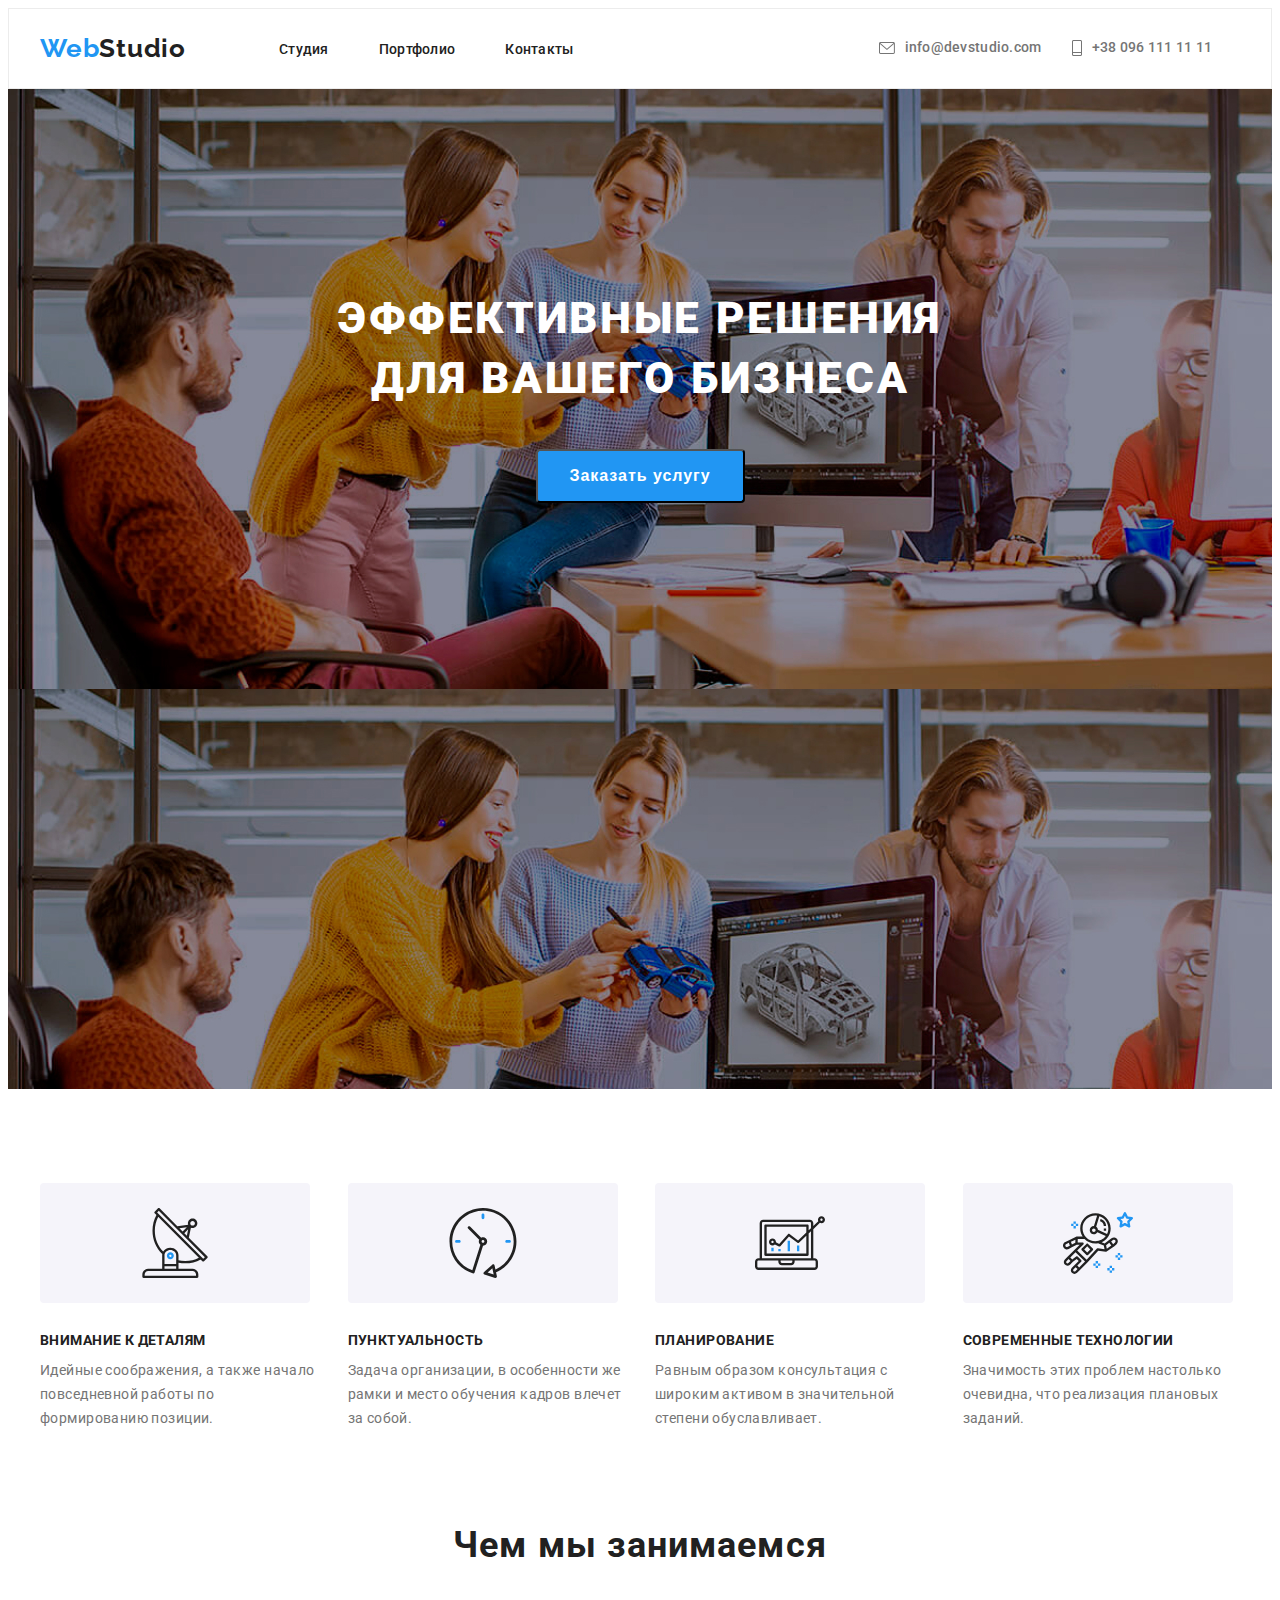
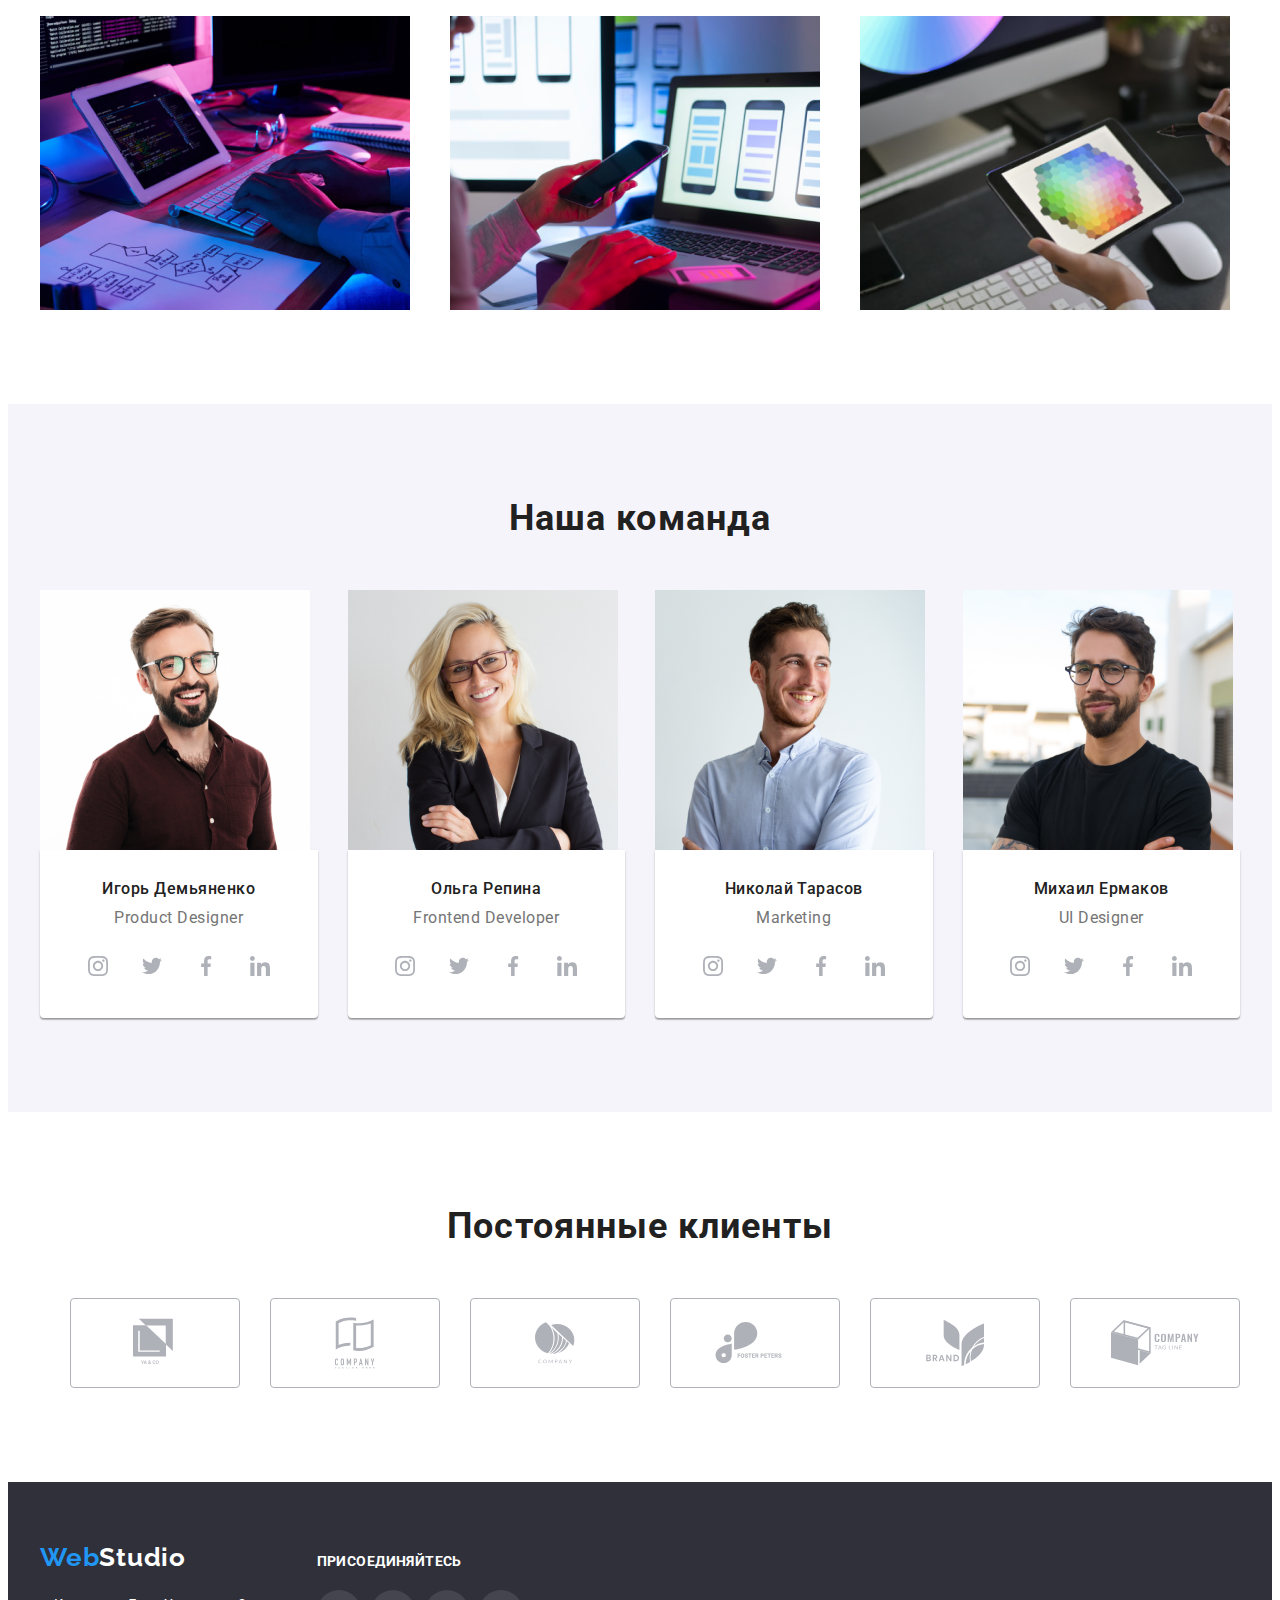
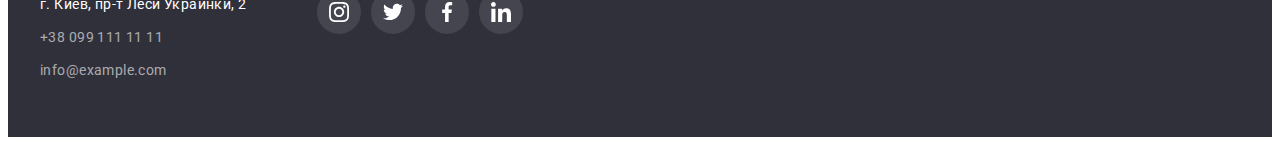
==== index.html @ 661f3e7a "1122" ====
<!DOCTYPE html>
<html lang="ru">

<head>
    <meta charset="UTF-8" />
    <meta name="viewport" content="width=device-width, initial-scale=1.0" />
    <title>VovaU</title>
<!-- ===================шрифты================== -->
<link rel="preconnect" href="https://fonts.gstatic.com">
<link href="https://fonts.googleapis.com/css2?family=Raleway:wght@700&family=Roboto:wght@400;500;700;900&display=swap"
    rel="stylesheet">
<!-- ===================шрифты end================== -->
<!-- ===========normalize=============== -->
<link rel="stylesheet" href="https://cdnjs.cloudflare.com/ajax/libs/modern-normalize/1.0.0/modern-normalize.min.css"
    integrity="sha512-ISS7cAi1PEhQ8jnbJpJZMd29NlhNj4AWYyLOSp2CE/CsHxTCu+r+t0D2yoJudVrd0/8fTVPUVDzY5Tvli75u/g=="
    crossorigin="anonymous" />
<!-- ==========normalize end================ -->
<!-- =====================animation========================== -->
<link rel="stylesheet" href="https://cdnjs.cloudflare.com/ajax/libs/animate.css/4.1.1/animate.min.css" />
<!-- =====================animation========================== -->
<link rel="stylesheet" href="./css/styles.css" />
<!-- =====================animation end========================== -->
</head> 

<body class="bdy">
                    <!-- Shlapka   -->                                                             
    <header class="header">
        <div class="container">
            <nav class="navigation">
                <a class="logo link " href="./">Web<span class="logo-head">Studio</span></a>
                <ul class="navigation-list list">
                    <li class="navigation-item">
                        <a class="navigation-link link" href="">Студия</a>
                    </li>
                    <li class="navigation-item">
                        <a class="navigation-link link" href="./portfolio.html">Портфолио</a>
                    </li>
                    <li class="navigation-item">
                        <a class="navigation-link link" href="">Контакты</a>
                    </li>
                </ul>
            </nav>
       
            <ul class="kontact list">
                <li class="nav-kontakt-item">
                    <a class="kontact-link link" href="">
                        <svg width="16" height="12" class="nav-icon">
                            <use href="./images/sprite.svg#icon-envelope-hover"></use>
                        </svg>
                        info@devstudio.com
                    </a>
                </li>
                <li class="nav-kontakt-item">
                    <a class="kontact-link link" href="">
                        <svg width="10" height="16" class="nav-icon">
                            <use href="./images/sprite.svg#icon-Vector"></use>
                        </svg>
                        +38 096 111 11 11
                    </a>
                </li>
            </ul>
 
        </div>
    </header>

    <main class="main">
                                <!-- HERO -->
        <section class="hero container">
            <h1 class="hero-title">Эффективные решения<br>для вашего бизнеса</h1>
           <button class="modal-btn ">Заказать услугу</button> 
        </section>

                                <!-- OSOBENOSTI -->
        
        <section class="features">
            <div class="container">
             <ul class="features-list list">
                <li class="features-list-item">
                    <div class="features-logo-item ">
                        <svg class="feat-icon">
                            <use href="./images/sprite.svg#icon-antenna-1"></use>
                        </svg>
                    </div>
                    <h3 class="features-zago">ВНИМАНИЕ К ДЕТАЛЯМ</h3>
                    <p class="features-text">Идейные соображения, а также начало повседневной работы по формированию позиции.</p>
                </li>
                <li class="features-list-item">
                    <div class="features-logo-item ">
                        <svg class="feat-icon">
                            <use href="./images/sprite.svg#icon-clock"></use>
                        </svg>
                    </div>
                    <h3 class="features-zago">ПУНКТУАЛЬНОСТЬ</h3>
                    <p class="features-text">Задача организации, в особенности же рамки и место обучения кадров влечет за собой.</p>
                </li>
 
                <li class="features-list-item">
                     <div class="features-logo-item ">
                        <svg class="feat-icon">
                            <use href="./images/sprite.svg#icon-diagram-1"></use>
                        </svg>
                    </div>
                    <h3 class="features-zago">ПЛАНИРОВАНИЕ</h3>
                    <p class="features-text">Равным образом консультация с широким активом в значительной степени обуславливает.</p>
                </li>
                <li class="features-list-item">
                    <div class="features-logo-item ">
                        <svg class="feat-icon">
                            <use href="./images/sprite.svg#icon-astronaut-1"></use>
                        </svg>
                    </div>
                    <h3 class="features-zago">СОВРЕМЕННЫЕ ТЕХНОЛОГИИ</h3>
                    <p class="features-text">Значимость этих проблем настолько очевидна, что реализация плановых заданий.</p>
                </li>
             </ul>
            </div>
        </section>    

            <!-- Chem zanimaemsa -->
        <section class="about">
            <div class="container">
                <h2 class="title-chemzan">Чем мы занимаемся</h2>
            <ul class="chemzan-list list">
                <li class="chemzan-item">
                    <img class="chemzan-img" src="./chem-zan/img1.jpg" alt="Photo1" width="370" />
                </li>
                <li class="chemzan-item">
                    <img class="chemzan-img" src="./chem-zan/img2.jpg" alt="Photo2" width="370" />
                </li>
                <li class="chemzan-item">
                    <img class="chemzan-img" src="./chem-zan/img3.jpg" alt="Photo3" width="370" />
                </li>
            </ul>
            </div>
        </section>
                                        <!-- Komanda -->
            <section class="team">
                <div class="container">
                    <h2 class="title-team">Наша команда</h2>
                    <ul class="team-list list">
                        <li class="team-item">
                            <img class="team-img" src="./team/img1.jpg" 
                                 alt="Phototeam1" 
                                 width="270"
                                 height="260"/>
                            <div class="team-list-content-wrapper">
                                <h3 class="team-person">Игорь Демьяненко</h3>
                                <p class="person-rol">Product Designer</p>
                                <ul class="social-list list">
                                    <li class="social-list-item">
                                        <a href="" class="social-list-link link">
                                            <svg class="social-list-icon">
                                                <use href="./images/sprite.svg#icon-instagram-2"></use>
                                            </svg>
                                        </a>
                                    </li>
                                    <li class="social-list-item">
                                        <a href="" class="social-list-link link">
                                            <svg class="social-list-icon">
                                                <use href="./images/sprite.svg#icon-twitter-1"></use>
                                            </svg>
                                        </a>
                                    </li>
                                    <li class="social-list-item">
                                        <a href="" class="social-list-link link">
                                            <svg class="social-list-icon">
                                                <use href="./images/sprite.svg#icon-facebook-1"></use>
                                            </svg>
                                        </a>
                                    </li>
                                    <li class="social-list-item">
                                        <a href="" class="social-list-link link">
                                            <svg class="social-list-icon">
                                                <use href="./images/sprite.svg#icon-linkedin-1"></use>
                                            </svg>
                                        </a>
                                    </li>
                                </ul>
                            </div>
                        </li>
                        <li class="team-item">
                            <img class="team-img" src="./team/img2.jpg" 
                                 alt="Phototeam2" 
                                 width="270"
                                 height="260"/>
                            <div class="team-list-content-wrapper">
                                <h3 class="team-person">Ольга Репина</h3>
                                <p class="person-rol">Frontend Developer</p>
                                <ul class="social-list list">
                                    <li class="social-list-item">
                                        <a href="" class="social-list-link link">
                                            <svg class="social-list-icon">
                                                <use href="./images/sprite.svg#icon-instagram-2"></use>
                                            </svg>
                                        </a>
                                    </li>
                                    <li class="social-list-item">
                                        <a href="" class="social-list-link link">
                                            <svg class="social-list-icon">
                                                <use href="./images/sprite.svg#icon-twitter-1"></use>
                                            </svg>
                                        </a>
                                    </li>
                                    <li class="social-list-item">
                                        <a href="" class="social-list-link link">
                                            <svg class="social-list-icon">
                                                <use href="./images/sprite.svg#icon-facebook-1"></use>
                                            </svg>
                                        </a>
                                    </li>
                                    <li class="social-list-item">
                                        <a href="" class="social-list-link link">
                                            <svg class="social-list-icon">
                                                <use href="./images/sprite.svg#icon-linkedin-1"></use>
                                            </svg>
                                        </a>
                                    </li>
                                </ul>
                            </div>
                        </li>
                        <li class="team-item">
                            <img class="team-img" src="./team/img3.jpg" 
                                 alt="Phototeam3" 
                                 width="270"
                                 height="260"/>
                            <div class="team-list-content-wrapper">
                                <h3 class="team-person">Николай Тарасов</h3>
                                <p class="person-rol">Marketing</p>
                                <ul class="social-list list">
                                    <li class="social-list-item">
                                        <a href="" class="social-list-link link">
                                            <svg class="social-list-icon">
                                                <use href="./images/sprite.svg#icon-instagram-2"></use>
                                            </svg>
                                        </a>
                                    </li>
                                    <li class="social-list-item">
                                        <a href="" class="social-list-link link">
                                            <svg class="social-list-icon">
                                                <use href="./images/sprite.svg#icon-twitter-1"></use>
                                            </svg>
                                        </a>
                                    </li>
                                    <li class="social-list-item">
                                        <a href="" class="social-list-link link">
                                            <svg class="social-list-icon">
                                                <use href="./images/sprite.svg#icon-facebook-1"></use>
                                            </svg>
                                        </a>
                                    </li>
                                    <li class="social-list-item">
                                        <a href="" class="social-list-link link">
                                            <svg class="social-list-icon">
                                                <use href="./images/sprite.svg#icon-linkedin-1"></use>
                                            </svg>
                                        </a>
                                    </li>
                                </ul>
                            </div> 
                        </li>
                        <li class="team-item">
                            <img class="team-img" src="./team/img4.jpg" 
                                 alt="Phototeam4" 
                                 width="270"
                                 height="260"/>
                            <div class="team-list-content-wrapper">
                                <h3 class="team-person">Михаил Ермаков</h3>
                                <p class="person-rol">UI Designer</p>
                                <ul class="social-list list">
                                    <li class="social-list-item">
                                        <a href="" class="social-list-link link">
                                            <svg class="social-list-icon">
                                                <use href="./images/sprite.svg#icon-instagram-2"></use>
                                            </svg>
                                        </a>
                                    </li>
                                    <li class="social-list-item">
                                        <a href="" class="social-list-link link">
                                            <svg class="social-list-icon">
                                                <use href="./images/sprite.svg#icon-twitter-1"></use>
                                            </svg>
                                        </a>
                                    </li>
                                    <li class="social-list-item">
                                        <a href="" class="social-list-link link">
                                            <svg class="social-list-icon">
                                                <use href="./images/sprite.svg#icon-facebook-1"></use>
                                            </svg>
                                        </a>
                                    </li>
                                    <li class="social-list-item">
                                        <a href="" class="social-list-link link">
                                            <svg class="social-list-icon">
                                                <use href="./images/sprite.svg#icon-linkedin-1"></use>
                                            </svg>
                                        </a>
                                    </li>
                                </ul>
                            </div>
                        </li>
                    </ul>
                </div>
            
            </section>
                             <!-- POSTO KLIENTY -->
            <section class="reg-cust">
                    <div class="container">
                        <h2 class="title-cust">Постоянные клиенты</h2>
                        <ul class="cust-list list"> 
                            <li class="cust-list-item">
                                <a href="" class="cust-list-element link" >
                                  <svg class="cust-icon" width="44" height="50">
                                        <use href="./images/sprite.svg#icon-logo-1"></use>
                                  </svg>  
                                </a>
                            </li>
                            <li class="cust-list-item">
                                <a href="" class="cust-list-element link" >
                                  <svg class="cust-icon" width="40" height="52">
                                        <use href="./images/sprite.svg#icon-logo-2"></use>
                                  </svg>  
                                </a>
                            </li>
                            <li class="cust-list-item">
                                <a href="" class="cust-list-element link" >
                                  <svg class="cust-icon" width="40" height="42">
                                        <use href="./images/sprite.svg#icon-logo-3"></use>
                                  </svg>  
                                </a>
                            </li>
                            <li class="cust-list-item">
                                <a href="" class="cust-list-element link" >
                                  <svg class="cust-icon" width="80" height="42">
                                        <use href="./images/sprite.svg#icon-logo-4"></use>
                                  </svg>  
                                </a>
                            </li>
                            <li class="cust-list-item">
                                <a href="" class="cust-list-element link" >
                                  <svg class="cust-icon" width="60" height="46">
                                        <use href="./images/sprite.svg#icon-logo-5"></use>
                                  </svg>  
                                </a>
                            </li>
                            <li class="cust-list-item">
                                <a href="" class="cust-list-element link" >
                                  <svg class="cust-icon" width="88" height="46">
                                        <use href="./images/sprite.svg#icon-Object"></use>
                                  </svg>  
                                </a>
                            </li>
                        </ul>

                    </div>
            </section>
                                 <!-- Podval -->
    </main>
    <footer class="footer">
        <div class="container fut-all">
            <div class="com-blok">
                        <a class="logo link" href="./">Web<span class="logo-fut">Studio</span></a>
                <ul class="footer-list list">
                    <li class="footer-elements">
                        <p class="footer-adress">г. Киев, пр-т Леси Украинки, 2</p>
                    </li>
                     <li class="footer-elements">
                        <a class="footer-comun link" href="">+38 099 111 11 11</a>
                    </li>
                    <li class="footer-elements">
                        <a class="footer-comun link" href="">info@example.com</a>
                    </li>
                </ul>
            </div>
            <div class="fut-social">
                <h3 class="fut-soc-head">ПРИСОЕДИНЯЙТЕСЬ</h3>
                <ul class=" fut-social-list social-list list ">
                    <li class="social-list-item">
                        <a href="" class=" fut-social-list-link social-list-link link">
                            <svg class=" fut-social-list-icon social-list-icon">
                                <use href="./images/sprite.svg#icon-instagram-2"></use>
                            </svg>
                        </a>
                    </li>
                    <li class="social-list-item">
                        <a href="" class=" fut-social-list-link social-list-link link">
                            <svg class="fut-social-list-icon social-list-icon">
                                <use href="./images/sprite.svg#icon-twitter-1"></use>
                            </svg>
                        </a>
                    </li>
                    <li class="social-list-item">
                        <a href="" class=" fut-social-list-link social-list-link link">
                            <svg class=" fut-social-list-icon social-list-icon">
                                <use href="./images/sprite.svg#icon-facebook-1"></use>
                            </svg>
                        </a>
                    </li>
                    <li class="social-list-item">
                        <a href="" class=" fut-social-list-link social-list-link link">
                            <svg class=" fut-social-list-icon social-list-icon">
                                <use href="./images/sprite.svg#icon-linkedin-1"></use>
                            </svg>
                        </a>
                    </li>
                </ul>
            </div>
        </div>
    </footer>
</body>

</html>

            <!-- =====SOCIAL-LIST=====

                <ul class="social-list list">
                    <li class="social-list-item">
                        <a href="" class="social-list-link link">
                            <svg class="social-list-icon">
                                <use href="./images/sprite.svg#icon-instagram-2"></use>
                            </svg>
                        </a>
                    </li>
                    <li class="social-list-item">
                        <a href="" class="social-list-link link">
                            <svg class="social-list-icon">
                                <use href="./images/sprite.svg#icon-twitter-1"></use>
                            </svg>
                        </a>
                    </li>
                    <li class="social-list-item">
                        <a href="" class="social-list-link link">
                            <svg class="social-list-icon">
                                <use href="./images/sprite.svg#icon-facebook-1"></use>
                            </svg>
                        </a>
                    </li>
                    <li class="social-list-item">
                        <a href="" class="social-list-link link">
                            <svg class="social-list-icon">
                                <use href="./images/sprite.svg#icon-linkedin-1"></use>
                            </svg>
                        </a>
                    </li>
                </ul>

             -->
---- css/styles.css ----
:root {
  --main-font: "Roboto", sans-serif;
  --secondary-font: "Raleway", sans-serif;
  --main-color: #212121; /* */
  --secondary-color: #757575; /* */
  --accent-color: #2196f3; /* color pri navedenii*/
  --bd-color-pri: #ffffff; /* bagcround color priority*/
  --bd-color-sec: #2f303a; /* bagcround color secondary*/
  --section-pt: 94px; /* padding top for sect*/
  --section-pb: 94px; /* padding bot for sect*/
  --main-anim: color 250ms cubic-bezier(0.4, 0, 0.2, 1);
}
/* дефолт настр */
body {
  font-family: var(--main-font);
}

h1,
h2,
h3,
h4,
h5,
h6,
p {
  margin: 0;
}

ul,
ol {
  margin: 0;
  padding: 0;
}

img {
  display: block;
}

.link {
  text-decoration: none;
}

.list {
  list-style: none;
}

.visually-hidden {
  position: absolute !important;
  clip: rect(1px 1px 1px 1px); /* IE6, IE7 */
  clip: rect(1px, 1px, 1px, 1px);
  padding: 0 !important;
  border: 0 !important;
  height: 1px !important;
  width: 1px !important;
  overflow: hidden;
}
/* енд дефолт наст */

.container {
  width: 1200px;
  margin: 0 auto;
  padding-left: 15px;
  padding-right: 15px;
  text-align: center;
}
/* задавало отступи для секций */
/* .section {
  padding-top: 94px;
  padding-bottom: 94px;
} */

/* ===================================== COMPONENTS ========================= */

.modal-btn {
  font-weight: 700;
  font-size: 16px;
  line-height: 1.87;
  letter-spacing: 0.06em;
  cursor: pointer;

  color: #ffffff;
  padding: 10px 32px;
  background-color: #2196f3;
  min-width: 200;
  border-radius: 4px;
}

.modal-btn:hover,
.modal-btn:focus {
  background-color: var(--accent-color);
  color: #ffffff;
}

/* .vibor-nav {
  font-weight: 500;
  font-size: 14px;
  line-height: 1.14;
  letter-spacing: 0.02em;
  color: var(--accent-color);
} */

.focus-page {
  color: #2196f3;
}
/* ========= SOCIAL LIST========== */
.social-list {
  display: flex;
  align-items: center;
}
.social-list-item:not(:last-child) {
  margin-right: 10px;
}

.social-list-link:hover,
.social-list-link:focus {
  background-color: var(--accent-color);
}

.social-list-link:hover .social-list-icon,
.social-list-link:focus .social-list-icon {
  fill: #ffffff;
}

.social-list-link {
  display: flex;
  justify-content: center;
  align-items: center;
  width: 44px;
  height: 44px;
  border-radius: 50%;
  background-color: #ffffff;

  transition: background-color 250ms cubic-bezier(0.4, 0, 0.2, 1);
}

.social-list-icon {
  width: 20px;
  height: 20px;
  fill: #afb1b8;
  transition: fill 250ms cubic-bezier(0.4, 0, 0.2, 1);
}

/* ========= END SOCIAL LIST========== */

/* =============================== END COMPONENTS ===================== */

/* =============================== HEADER =============================== */
.main {
  background-color: var(--bd-color-pri);
}

.header .container {
  display: flex;
  align-items: center;
}

.header {
  background-color: #ffffff;
  padding-top: 24px;
  padding-bottom: 24px;
  border: 1px solid #ececec;
}

.navigation {
  display: flex;
  align-items: center;
}

.logo {
  font-family: var(--secondary-font);
  font-weight: 700;
  font-size: 26px;
  line-height: 1.19;
  letter-spacing: 0.03em;
  color: #2196f3;
  margin-right: 93px;
}

.logo-head {
  color: #212121;
}

.logo-fut {
  color: #ffffff;
}

.navigation-list {
  display: flex;
  align-items: center;
}

.navigation-link {
  font-weight: 500;
  font-size: 14px;
  line-height: 1.14;
  letter-spacing: 0.02em;
  color: var(--main-color);

  transition: var(--main-anim);
}

.navigation-item:not(:last-child) {
  margin-right: 50px;
}

.navigation-link:hover,
.navigation-link:focus {
  color: var(--accent-color);
}

.kontact {
  display: flex;
  align-items: center;
  padding-left: 305px;
}

/* .nav-kontakt-item {
  display: flex;
} */

.nav-kontakt-item:not(:last-child) {
  margin-right: 30px;
}

.kontact-link {
  transition: var(--main-anim);
}

.nav-icon {
  width: auto;
  height: auto;
  padding-right: 10px;
  fill: var(--secondary-color);
}

.kontact-link:hover .nav-icon,
.kontact-link:focus .nav-icon {
  fill: var(--accent-color);
}

.kontact-link:hover,
.kontact-link:focus {
  color: var(--accent-color);
}

.kontact-link {
  display: flex;
  font-weight: 500;
  font-size: 14px;
  line-height: 1.14;
  letter-spacing: 0.02em;
  color: var(--secondary-color);
}

/* ================================ END HEADER ====================== */

/* ============================= HERO ======================== */
.hero {
  background: url(./img/herophoto.jpg), rgba(47, 48, 58, 0.4);
  width: auto;
  height: 600px;
  padding-top: 200px;
  padding-bottom: 200px;
}
.hero-title {
  /* margin-top: 106px; */
  margin-bottom: 40px;
  text-align: center;
  font-family: var(--main-font);
  font-weight: 900;
  font-size: 44px;
  line-height: 1.36;
  letter-spacing: 0.06em;
  text-transform: uppercase;
  color: #ffffff;
}

/* =================================== END HERO =================== */
/* ==================================== osobenosti ============= */

.features {
  padding-top: var(--section-pt);
  padding-bottom: var(--section-pb);

  font-weight: 400;
  font-size: 18px;
  line-height: 1.67;
  letter-spacing: 0.02em;
  color: #9da4bd;
  background-color: var(--bd-color-pri);
}

.features-logo-item {
  display: flex;
  flex-wrap: wrap;
  justify-content: center;
  align-items: center;
  margin-bottom: 30px;
  width: 270px;
  height: 120px;

  background: #f5f4fa;
  border-radius: 4px;
}

.feat-icon {
  height: 70px;
  width: 70px;
}

.features-list {
  display: flex;
  flex-wrap: wrap;

  margin-left: -30px;
  margin-top: -30px;
}

.features-list-item {
  display: flex;
  flex-wrap: wrap;
  flex-direction: column;
  flex-basis: calc(100% / 4 - 30px);
  margin-left: 30px;
  margin-top: 30px;
  text-align: left;
}

.features-zago {
  font-weight: 700;
  font-size: 14px;
  line-height: 1.14;
  letter-spacing: 0.03em;
  color: var(--main-color);
}

.features-text {
  font-weight: 400;
  font-size: 14px;
  line-height: 1.71;
  letter-spacing: 0.03em;
  color: var(--secondary-color);
  padding-top: 10px;
}
/* ===============================  end osobenosti =================== */
/* ===============================chem zanimaemsia ===================*/
.about {
  padding-bottom: var(--section-pb);
}

.chemzan-list {
  display: flex;
  flex-wrap: wrap;
  margin-left: -30px;
  margin-top: -30px;
}

.title-chemzan {
  font-weight: 700;
  font-size: 36px;
  line-height: 1.16;
  letter-spacing: 0.03em;
  color: var(--main-color);

  margin-bottom: 50px;
}

.chemzan-item {
  flex-basis: calc(100% / 3 - 30px);
  margin-left: 30px;
  margin-top: 30px;
}

/*  ===========================end chem zanimaemsia ===================*/

/* ================================ KOMANDA =========================== */
.team {
  background-color: #f5f4fa;
  padding-top: var(--section-pt);
  padding-bottom: var(--section-pb);
}

.title-team {
  font-weight: 700;
  font-size: 36px;
  line-height: 1.16;
  letter-spacing: 0.03em;
  color: var(--main-color);

  margin-bottom: 50px;
}

.team-list {
  display: flex;
  flex-wrap: wrap;
  margin-left: -30px;
  margin-top: -30px;
}

.team-item {
  flex-basis: calc(100% / 4 - 30px);
  margin-left: 30px;
  margin-top: 30px;
}

.team-list-content-wrapper {
  padding-top: 30px;
  padding-bottom: 30px;
  box-shadow: 0px 1px 3px rgba(0, 0, 0, 0.12), 0px 1px 1px rgba(0, 0, 0, 0.14),
    0px 2px 1px rgba(0, 0, 0, 0.2);
  border-radius: 0px 0px 4px 4px;
  background: #ffffff;
}

.team-person {
  font-weight: 500;
  font-size: 16px;
  line-height: 1.18;
  letter-spacing: 0.03em;
  color: var(--main-color);

  margin-bottom: 10px;
}

.person-rol {
  font-weight: 400;
  font-size: 16px;
  line-height: 1.18;
  letter-spacing: 0.03em;
  color: var(--secondary-color);
}
.team-list-content-wrapper .social-list {
  display: flex;
  justify-content: center;
  margin-top: 16px;
}
/* =========================END KOMANDA============================= */
/* =======================postoyan klienty============================== */
.reg-cust {
  background-color: var(--bd-color-pri);
  padding-top: var(--section-pt);
  padding-bottom: var(--section-pb);
}

.title-cust {
  font-weight: 700;
  font-size: 36px;
  line-height: 1.16;
  letter-spacing: 0.03em;
  color: var(--main-color);
  margin-bottom: 50px;
}

.cust-list-element:hover,
.cust-list-element:focus {
  border-color: var(--accent-color);
}

.cust-list-element:hover .cust-icon,
.cust-list-element:focus .cust-icon {
  fill: var(--accent-color);
}

/* .cust-icon {
  width: 20px;
  height: 20px;
} */
.cust-list {
  display: flex;
  flex-wrap: nowrap;
}

.cust-list-element {
  display: flex;
  flex-wrap: wrap;
  justify-content: center;
  align-items: center;
  flex-basis: calc(100% / 6 - 30px);
  margin-left: 30px;

  width: 170px;
  height: 90px;
  border: 1px solid #afb1b8;
  box-sizing: border-box;
  border-radius: 4px;
}
/* .cust-list-element {
} */

.cust-icon {
  fill: #afb1b8;
}

/* =========================end post klient======================== */

/* ============================= FUTER ========================= */

.footer {
  background-color: var(--bd-color-sec);
  padding-top: 60px;
  padding-bottom: 55px;
}

.footer .container {
  text-align: left;
}
.fut-all {
  display: flex;
  flex-wrap: wrap;
  align-items: baseline;
}

.footer .logo {
  margin-right: -93px;
  margin-bottom: 20px;
}

.footer-list {
  margin-top: 20px;
}

.footer-elements:not(:last-child) {
  margin-bottom: 9px;
}

.footer-adress {
  font-weight: 400;
  font-size: 14px;
  line-height: 1.71;
  letter-spacing: 0.03em;
  color: #ffffff;
}
.footer-comun {
  font-weight: 400;
  font-size: 14px;
  line-height: 1.71;
  letter-spacing: 0.03em;
  color: rgba(255, 255, 255, 0.6);
}
.fut-social {
  display: flex;
  flex-wrap: wrap;
  flex-direction: column;
  margin-left: 70px;
  margin-right: 70px;
}
.fut-soc-head {
  font-family: var(--main-font);
  font-weight: 700;
  font-size: 14px;
  line-height: 1.14;
  letter-spacing: 0.03em;
  color: var(--bd-color-pri);
}

.fut-social-list {
  padding-top: 20px;
}
.fut-social-list-link {
  background-color: rgba(255, 255, 255, 0.1);
}
.fut-social-list-icon {
  fill: #ffffff;
}

/* ============================ END FUTER ========================= */

/*  ============================= PORTFOLIO PAGE CSS ======================= */
/*  ============================= PORTFOLIO PAGE CSS ======================= */
/*  ============================= PORTFOLIO PAGE CSS ======================= */
/*  ============================= PORTFOLIO PAGE CSS ======================= */

/* ============================== FILTER =========================== */
.portfolio {
  padding-top: var(--section-pt);
  padding-bottom: var(--section-pb);
}

.filter-list {
  display: flex;
  align-items: center;
  justify-content: center;
  margin-bottom: 50px;
}

.filter-item:not(:last-child) {
  margin-right: 8px;
}

.filter-btn {
  font-weight: 500;
  font-size: 16px;
  line-height: 1.62;
  letter-spacing: 0.03em;
  cursor: pointer;
  color: var(--main-color);
  background-color: #f5f4fa;
  border-radius: 4px;
  padding: 6px 22px;
  border: none;
}

.filter-btn:hover,
.filter-btn:focus {
  background-color: var(--accent-color);
  color: #ffffff;
  box-shadow: 0px 3px 1px rgba(0, 0, 0, 0.1), 0px 1px 2px rgba(0, 0, 0, 0.08),
    0px 2px 2px rgba(0, 0, 0, 0.12);
}
/* ================================END FILTER =============================== */
/* ================================== PODELKI ============================== */
.work-list {
  display: flex;
  flex-wrap: wrap;
  margin-left: -30px;
  margin-top: -30px;
}

.work-list-content-wrapper {
  padding-top: 20px;
  padding-bottom: 20px;
  padding-left: 20px;
  padding-right: 20px;
  border: 1px solid #eeeeee;
  text-align: left;
}

.projects-elm {
  flex-basis: calc(100% / 3 - 30px);
  margin-left: 30px;
  margin-top: 30px;
}

.projects-elm:hover {
  box-shadow: 0px 1px 1px rgba(0, 0, 0, 0.12), 0px 4px 4px rgba(0, 0, 0, 0.06),
    1px 4px 6px rgba(0, 0, 0, 0.16);
}

.img-overlay-tog {
  position: relative;
  overflow: hidden;
}

.overlay {
  font-weight: 400;
  font-size: 18px;
  line-height: 1.55;
  letter-spacing: 0.03em;
  color: #ffffff;
  text-align: left;
  height: 100%;

  padding: 24px;
  padding-top: 63px;
  padding-bottom: 63px;

  position: absolute;
  top: 0;
  left: 0;
  background-color: rgba(33, 150, 243, 0.9);
  /* overflow: scroll; */
  transform: translateY(100%);
  transition: 250ms cubic-bezier(0.4, 0, 0.2, 1);
}

.projects-elm-link:hover .overlay,
.projects-elm-link:focus .overlay {
  transform: translateY(0%);
}

.projects-name {
  font-weight: 700;
  font-size: 18px;
  line-height: 2;
  letter-spacing: 0.06em;
  color: var(--main-color);
}

.projects-type {
  font-weight: 400;
  font-size: 16px;
  line-height: 1.87;
  letter-spacing: 0.03em;
  color: var(--secondary-color);
}
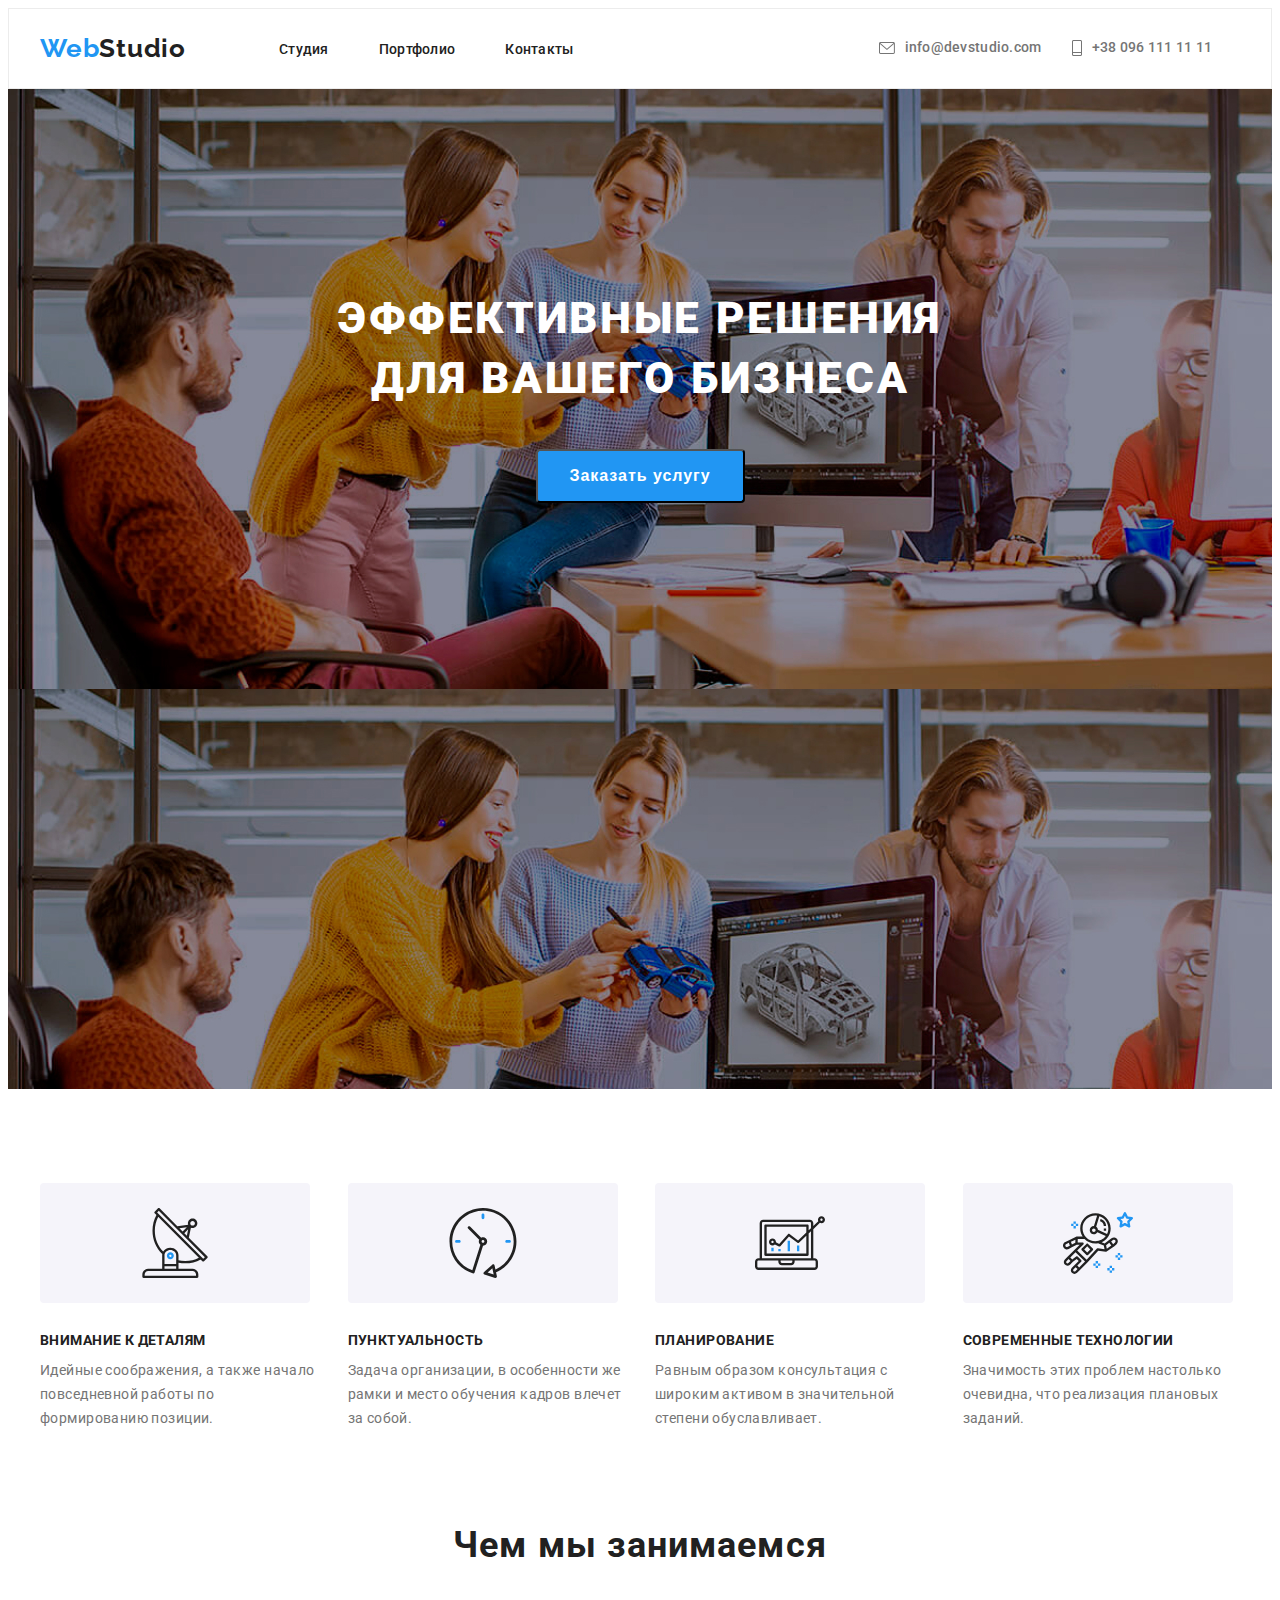
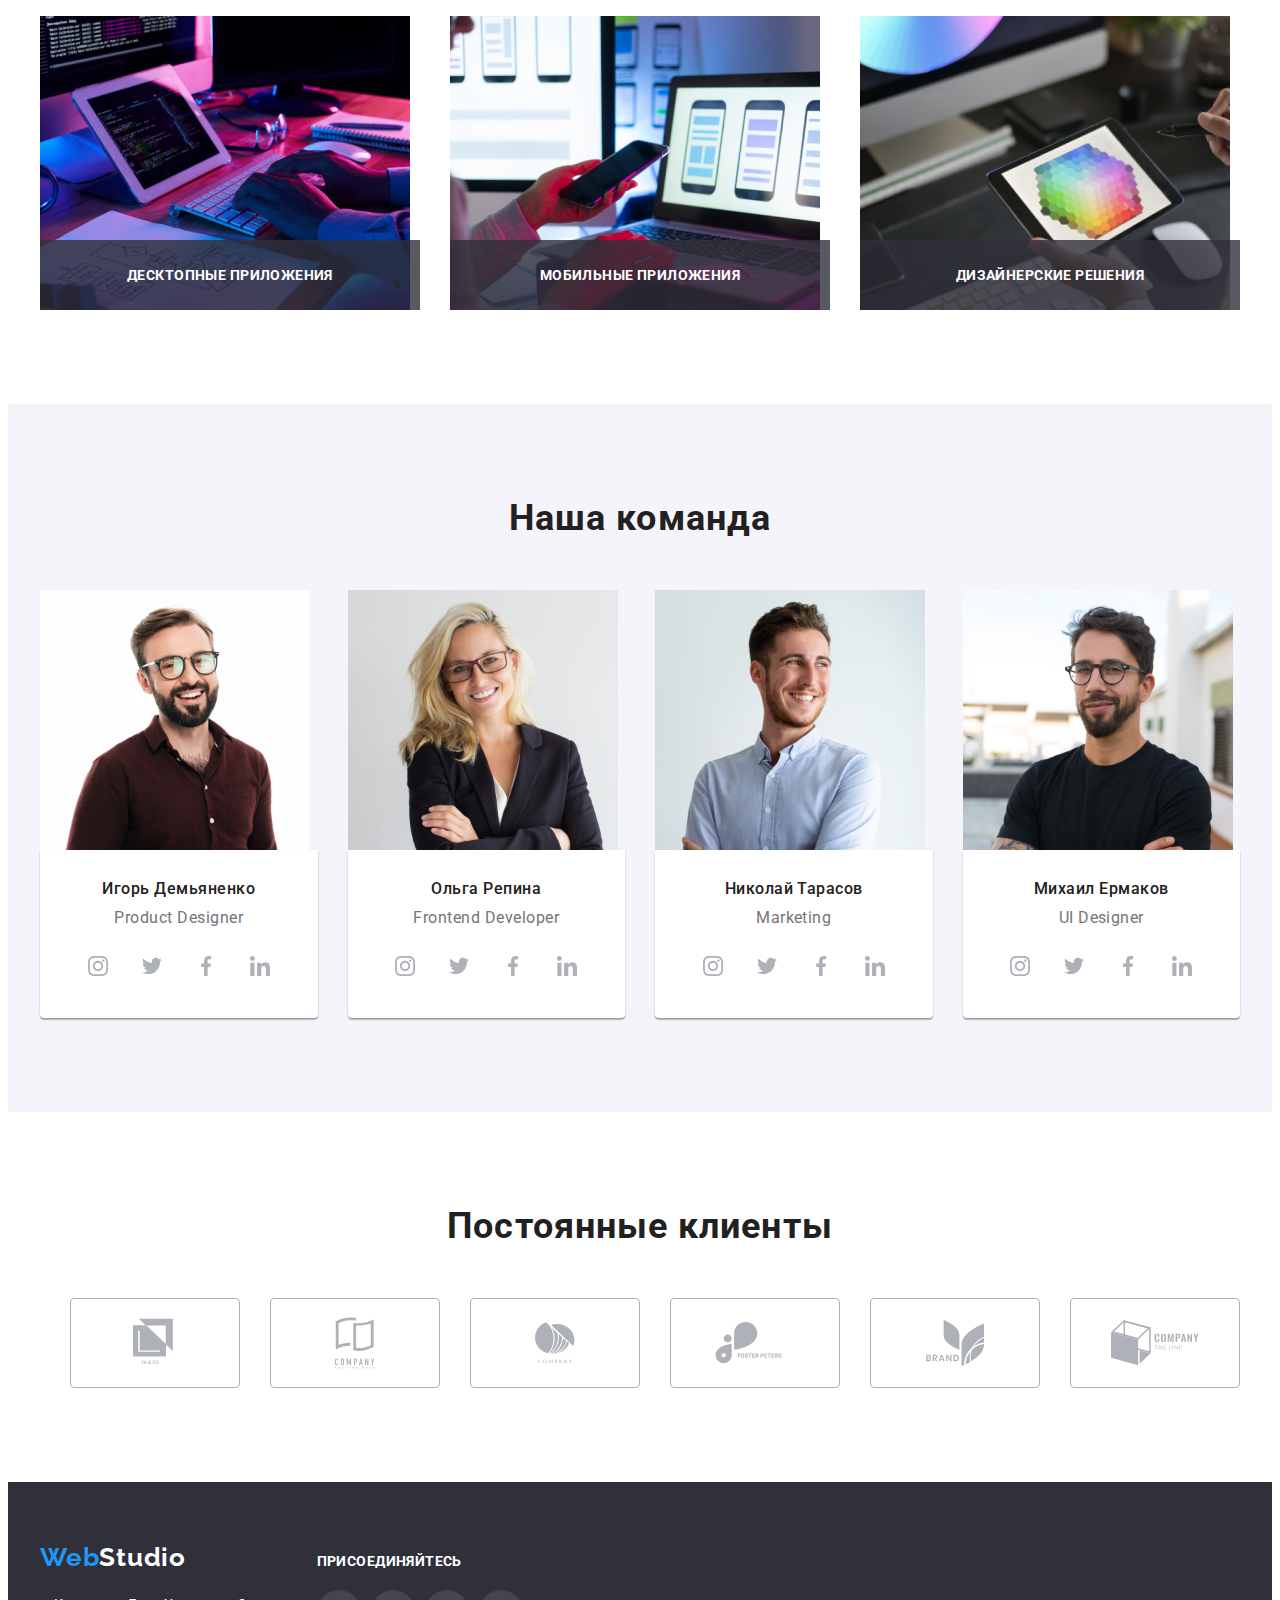
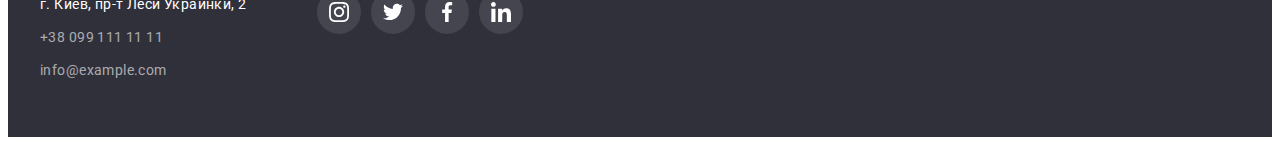
==== commit a16362fa: "octal dodel formy" ====
--- a/index.html
+++ b/index.html
@@ -122,12 +122,15 @@
                 <h2 class="title-chemzan">Чем мы занимаемся</h2>
             <ul class="chemzan-list list">
                 <li class="chemzan-item">
+                    <h3 class="text-about">ДЕСКТОПНЫЕ ПРИЛОЖЕНИЯ</h3>
                     <img class="chemzan-img" src="./chem-zan/img1.jpg" alt="Photo1" width="370" />
                 </li>
                 <li class="chemzan-item">
+                    <h3 class="text-about">МОБИЛЬНЫЕ ПРИЛОЖЕНИЯ</h3>
                     <img class="chemzan-img" src="./chem-zan/img2.jpg" alt="Photo2" width="370" />
                 </li>
                 <li class="chemzan-item">
+                    <h3 class="text-about">ДИЗАЙНЕРСКИЕ РЕШЕНИЯ</h3>
                     <img class="chemzan-img" src="./chem-zan/img3.jpg" alt="Photo3" width="370" />
                 </li>
             </ul>
--- a/css/styles.css
+++ b/css/styles.css
@@ -368,6 +368,24 @@
   flex-basis: calc(100% / 3 - 30px);
   margin-left: 30px;
   margin-top: 30px;
+  position: relative;
+}
+.text-about {
+  display: flex;
+  justify-content: center;
+  align-items: center;
+
+  font-weight: 700;
+  font-size: 14px;
+  line-height: 1.17;
+  letter-spacing: 0.03em;
+  color: #ffffff;
+  background-color: rgba(47, 48, 58, 0.8);
+
+  position: absolute;
+  bottom: 0%;
+  width: 100%;
+  height: 70px;
 }
 
 /*  ===========================end chem zanimaemsia ===================*/
@@ -482,12 +500,13 @@
   border: 1px solid #afb1b8;
   box-sizing: border-box;
   border-radius: 4px;
-}
-/* .cust-list-element {
-} */
+
+  transition: border-color 250ms cubic-bezier(0.4, 0, 0.2, 1);
+}
 
 .cust-icon {
   fill: #afb1b8;
+  transition: fill 250ms cubic-bezier(0.4, 0, 0.2, 1);
 }
 
 /* =========================end post klient======================== */
@@ -597,6 +616,8 @@
   border-radius: 4px;
   padding: 6px 22px;
   border: none;
+  transition: color 250ms cubic-bezier(0.4, 0, 0.2, 1),
+    background-color 250ms cubic-bezier(0.4, 0, 0.2, 1);
 }
 
 .filter-btn:hover,
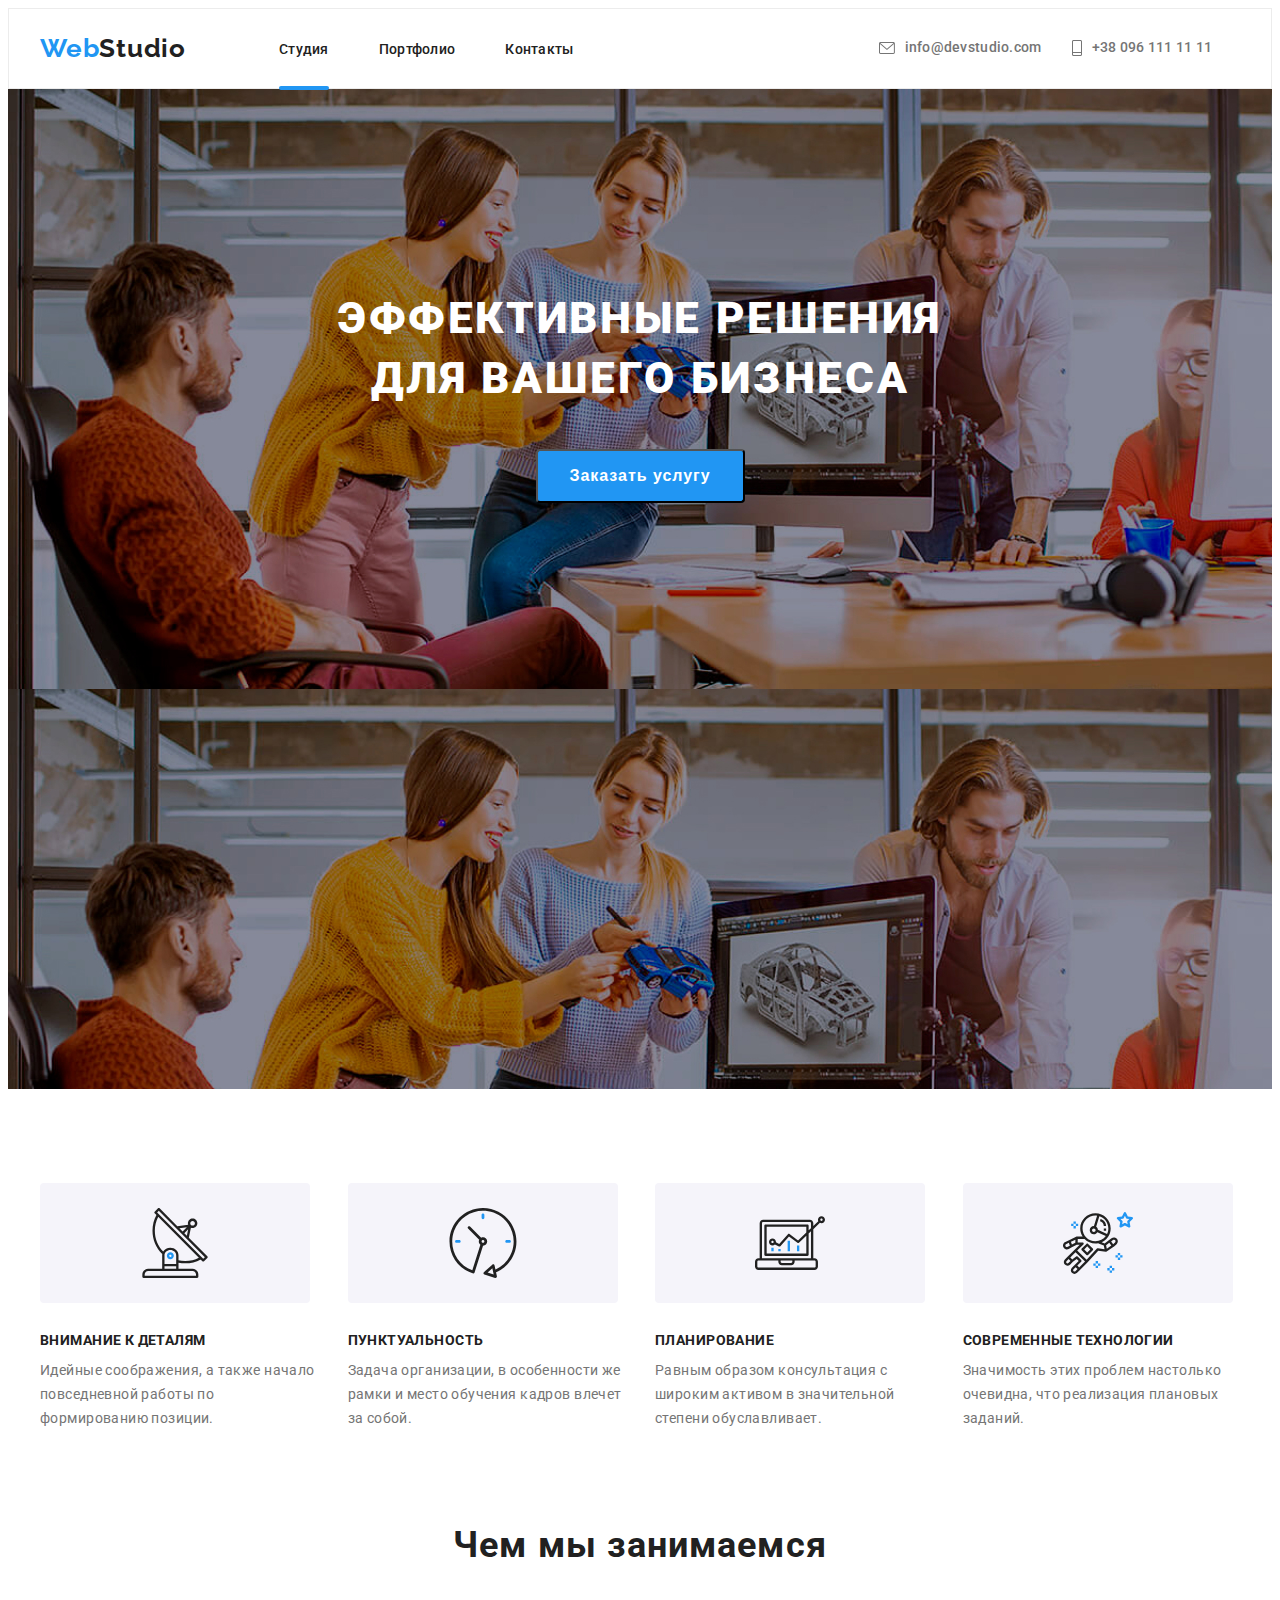
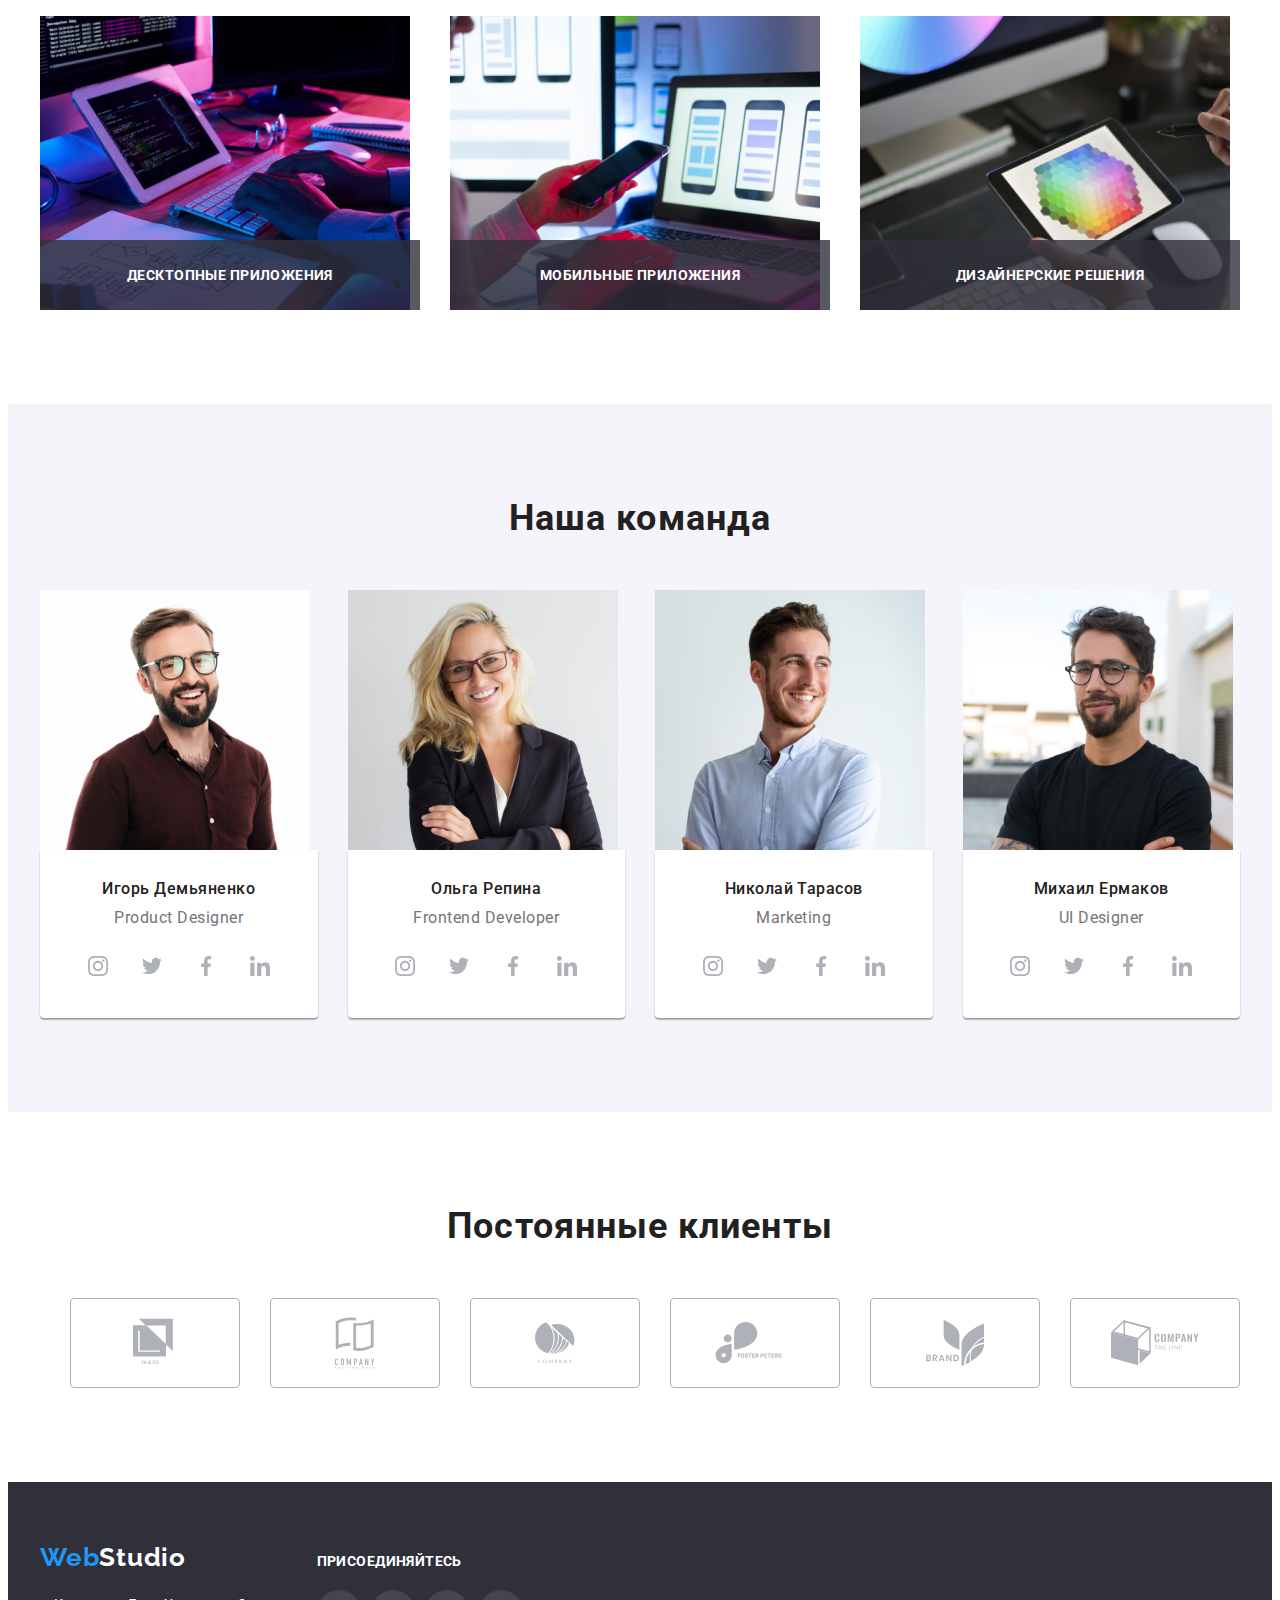
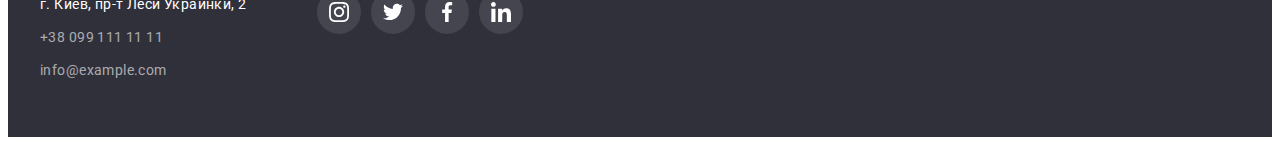
==== commit 02b47c12: "fix mentor 1" ====
--- a/index.html
+++ b/index.html
@@ -30,7 +30,7 @@
                 <a class="logo link " href="./">Web<span class="logo-head">Studio</span></a>
                 <ul class="navigation-list list">
                     <li class="navigation-item">
-                        <a class="navigation-link link" href="">Студия</a>
+                        <a class="navigation-link foc link" href="./">Студия</a>
                     </li>
                     <li class="navigation-item">
                         <a class="navigation-link link" href="./portfolio.html">Портфолио</a>
@@ -67,7 +67,7 @@
                                 <!-- HERO -->
         <section class="hero container">
             <h1 class="hero-title">Эффективные решения<br>для вашего бизнеса</h1>
-           <button class="modal-btn ">Заказать услугу</button> 
+           <button class="modal-btn" data-modal-open >Заказать услугу</button> 
         </section>
 
                                 <!-- OSOBENOSTI -->
@@ -409,6 +409,17 @@
             </div>
         </div>
     </footer>
+
+    <div class="backdrop is-hidden" data-modal >
+        <div class="modal">
+            <button type="button" class="modal-close-but" data-modal-close >
+                <svg class="close-icon">
+                    <use href="./images/sprite.svg#icon-close-black"></use>
+                </svg>
+            </button>
+        </div>
+    </div>
+<script src="./js/modal.js"></script>
 </body>
 
 </html>
--- a/css/styles.css
+++ b/css/styles.css
@@ -98,9 +98,6 @@
   color: var(--accent-color);
 } */
 
-.focus-page {
-  color: #2196f3;
-}
 /* ========= SOCIAL LIST========== */
 .social-list {
   display: flex;
@@ -189,6 +186,10 @@
 }
 
 .navigation-link {
+  display: inline-block;
+  position: relative;
+  text-decoration: none;
+
   font-weight: 500;
   font-size: 14px;
   line-height: 1.14;
@@ -205,6 +206,17 @@
 .navigation-link:hover,
 .navigation-link:focus {
   color: var(--accent-color);
+}
+
+.foc::after {
+  display: block;
+  position: absolute;
+  content: "";
+  height: 4px;
+  width: 100%;
+  background-color: #2196f3;
+  margin-top: 28px;
+  border-radius: 2px;
 }
 
 .kontact {
@@ -255,14 +267,14 @@
 
 /* ============================= HERO ======================== */
 .hero {
-  background: url(./img/herophoto.jpg), rgba(47, 48, 58, 0.4);
+  background: url(./img/herophoto.jpg);
+  background-color: rgba(47, 48, 58, 0.4);
   width: auto;
   height: 600px;
   padding-top: 200px;
   padding-bottom: 200px;
 }
 .hero-title {
-  /* margin-top: 106px; */
   margin-bottom: 40px;
   text-align: center;
   font-family: var(--main-font);
@@ -583,6 +595,55 @@
 
 /* ============================ END FUTER ========================= */
 
+/* =============================modal okno=======================================*/
+.backdrop {
+  position: fixed;
+  top: 0;
+  left: 0;
+  width: 100vw;
+  height: 100vh;
+  background: rgba(0, 0, 0, 0.2);
+
+  transition: all 250ms cubic-bezier(0.4, 0, 0.2, 1);
+}
+
+.modal {
+  position: absolute;
+  top: 50%;
+  left: 50%;
+  transform: translate(-50%, -50%);
+  min-width: 528px;
+  min-height: 580px;
+  background-color: #ffffff;
+}
+
+.modal-close-but {
+  position: absolute;
+  top: 8px;
+  right: 8px;
+  width: 30px;
+  height: 30px;
+
+  background: #ffffff;
+  border: 1px solid rgba(0, 0, 0, 0.1);
+  border-radius: 50%;
+
+  display: flex;
+  align-items: center;
+}
+
+.close-icon {
+  width: 30px;
+  height: 30px;
+}
+
+.is-hidden {
+  opacity: 0;
+  visibility: none;
+  pointer-events: none;
+}
+/* =================================modal okno=======================================*/
+
 /*  ============================= PORTFOLIO PAGE CSS ======================= */
 /*  ============================= PORTFOLIO PAGE CSS ======================= */
 /*  ============================= PORTFOLIO PAGE CSS ======================= */
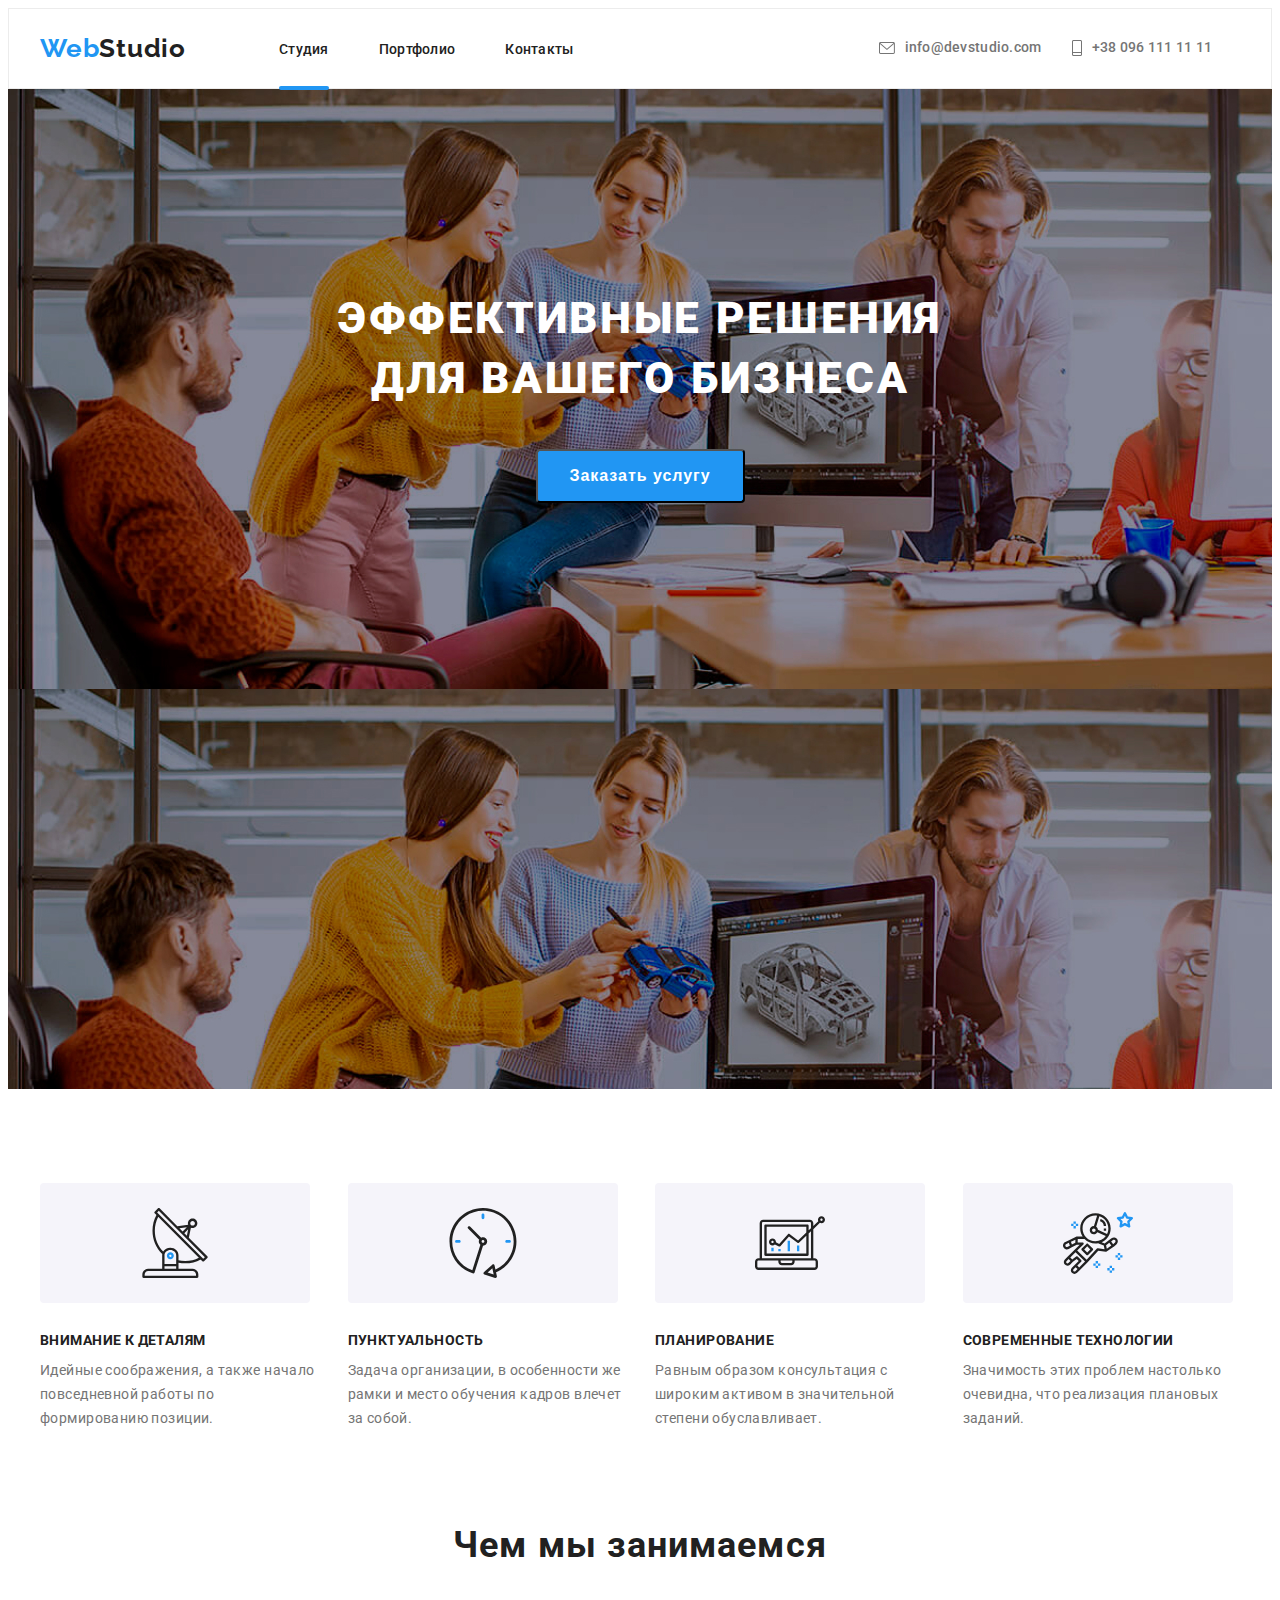
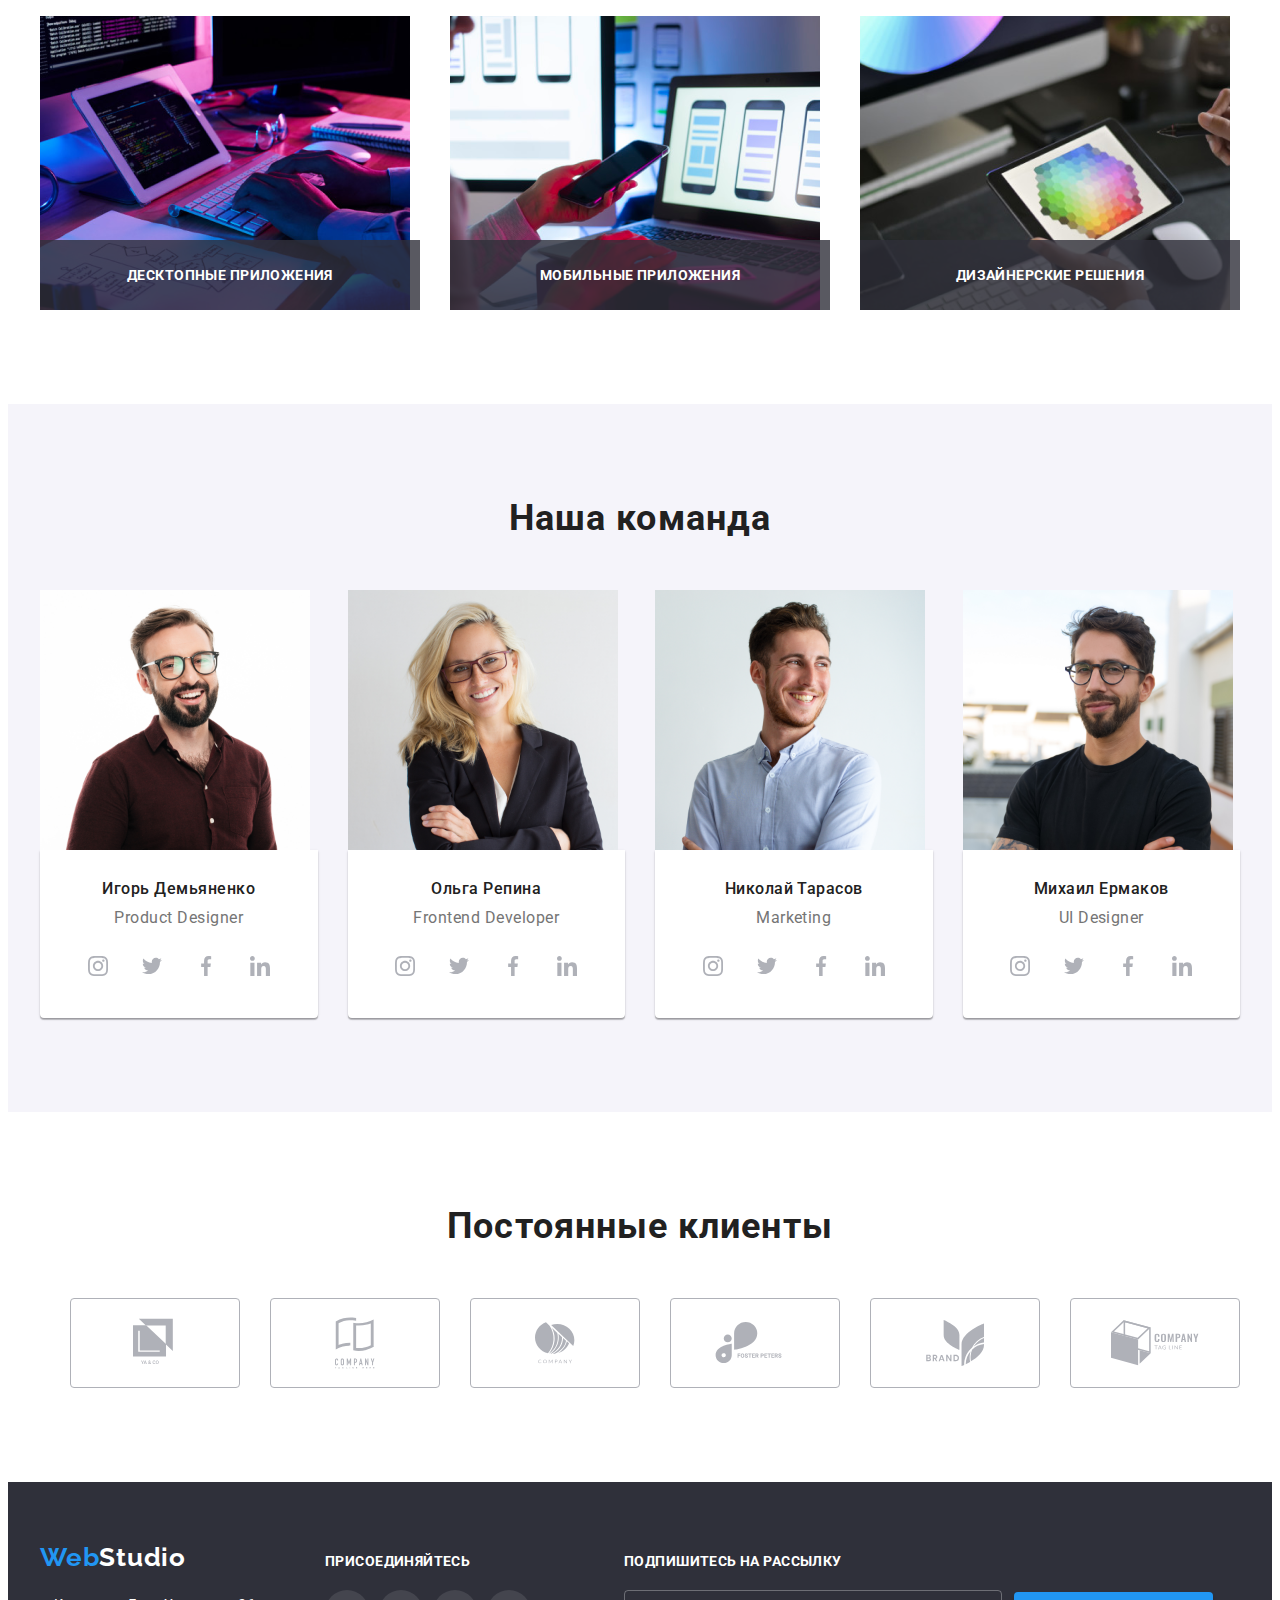
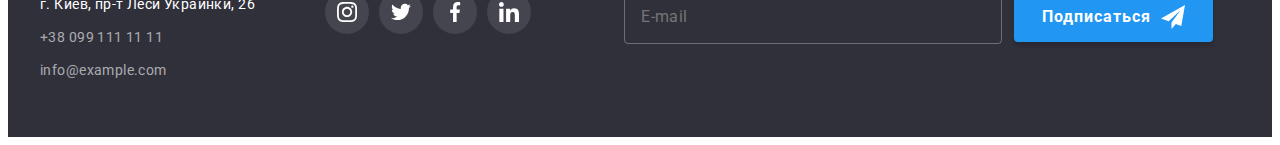
==== commit 408e35b3: "finish" ====
--- a/index.html
+++ b/index.html
@@ -364,7 +364,7 @@
                         <a class="logo link" href="./">Web<span class="logo-fut">Studio</span></a>
                 <ul class="footer-list list">
                     <li class="footer-elements">
-                        <p class="footer-adress">г. Киев, пр-т Леси Украинки, 2</p>
+                        <p class="footer-adress">г. Киев, пр-т Леси Украинки, 26</p>
                     </li>
                      <li class="footer-elements">
                         <a class="footer-comun link" href="">+38 099 111 11 11</a>
@@ -407,9 +407,24 @@
                     </li>
                 </ul>
             </div>
+            <div class="fut-form-blok">
+                <p class="hed-fut-form">ПОДПИШИТЕСЬ НА РАССЫЛКУ</p>
+                <form action="#" class="fut-form" autocomplete="off">
+                    <label class="fut-form-field">
+                        <span class="fut-form-input-wrapper">
+                            <input type="email" name="user-email" class="fut-form-input" placeholder="E-mail" required>
+                        </span>
+                    </label>
+                    <button type="submit" class="fut-form-btn">Подписаться
+                    <svg width="24" height="24" class="fut-form-icon">
+                        <use href="./images/sprite.svg#icon-icon-send"></use>
+                    </svg>
+                    </button>
+                </form>
+            </div>
         </div>
     </footer>
-
+<!--  -->
     <div class="backdrop is-hidden" data-modal >
         <div class="modal">
             <button type="button" class="modal-close-but" data-modal-close >
@@ -417,6 +432,46 @@
                     <use href="./images/sprite.svg#icon-close-black"></use>
                 </svg>
             </button>
+                <form action="#" class="modal-form" autocomplete="off">
+                    <b class="form-head">Оставьте свои данные, мы вам перезвоним</b>
+                    <label class="modal-form-field">
+                        Имя
+                        <span class="modal-form-input-wrapper">
+                            <input type="text" name="user-name" class="modal-form-input" required minlength="2" >
+                            <svg width="12" height="12" class="modal-form-icon">
+                                <use href="./images/sprite.svg#icon-name"></use>
+                            </svg>
+                        </span>
+                    </label>
+                    <label class="modal-form-field">
+                        Телефон
+                        <span class="modal-form-input-wrapper">
+                            <input type="tel" name="user-phone" class="modal-form-input" required
+                                pattern="[0-9]{3}[0-9]{3}[0-9]{2}[0-9]{2}" title="0934567890">
+                            <svg width="13" height="13" class="modal-form-icon">
+                                <use href="./images/sprite.svg#icon-phone"></use>
+                            </svg>
+                        </span>
+                    </label>
+                    <label class="modal-form-field">
+                        Почта
+                        <span class="modal-form-input-wrapper">
+                            <input type="email" name="user-email" class="modal-form-input" required >
+                            <svg width="15" height="12" class="modal-form-icon">
+                                <use href="./images/sprite.svg#icon-email"></use>
+                            </svg>
+                        </span>
+                    </label>
+                    <label class="modal-form-field">
+                        Комментарий
+                        <textarea name="user-message" class="modal-form-message" placeholder="Введите текст"></textarea>
+                    </label>
+                    <input type="checkbox" id="user-term" name="user-term" class="modal-form-term visually-hidden">
+                    <label for="user-term" class="modal-form-check-desc">Соглашаюсь с рассылкой и принимаю&nbsp;<a href="">Условия 
+                        договора</a></label>
+                    <button type="submit" class="modal-form-btn">Отправить</button>
+                </form>
+        
         </div>
     </div>
 <script src="./js/modal.js"></script>
--- a/css/styles.css
+++ b/css/styles.css
@@ -8,7 +8,7 @@
   --bd-color-sec: #2f303a; /* bagcround color secondary*/
   --section-pt: 94px; /* padding top for sect*/
   --section-pb: 94px; /* padding bot for sect*/
-  --main-anim: color 250ms cubic-bezier(0.4, 0, 0.2, 1);
+  --main-anim: color 250ms cubic-bezier(0.4, 0, 0.2, 1); /*animation default */
 }
 /* дефолт настр */
 body {
@@ -536,7 +536,7 @@
 }
 .fut-all {
   display: flex;
-  flex-wrap: wrap;
+  flex-wrap: nowrap;
   align-items: baseline;
 }
 
@@ -572,7 +572,6 @@
   flex-wrap: wrap;
   flex-direction: column;
   margin-left: 70px;
-  margin-right: 70px;
 }
 .fut-soc-head {
   font-family: var(--main-font);
@@ -593,6 +592,81 @@
   fill: #ffffff;
 }
 
+.fut-form-blok {
+  display: flex;
+  flex-direction: column;
+  margin-left: 93px;
+}
+
+.hed-fut-form {
+  font-family: var(--main-font);
+  font-weight: 700;
+  font-size: 14px;
+  line-height: 1.14;
+  letter-spacing: 0.03em;
+  color: #ffffff;
+}
+
+.fut-form {
+  display: flex;
+  align-items: center;
+  margin-top: 20px;
+}
+.fut-form-field {
+  margin-right: 12px;
+}
+
+/* .fut-form-input-wrapper {
+} */
+
+.fut-form-input {
+  font-family: var(--main-font);
+  font-weight: 400;
+  font-size: 16px;
+  line-height: 1.25;
+  letter-spacing: 0.03em;
+  color: rgba(255, 255, 255, 0.6);
+
+  width: 358px;
+  height: 50px;
+  border: 1px solid rgba(255, 255, 255, 0.3);
+  background-color: transparent;
+  border-radius: 4px;
+  padding-left: 16px;
+  transition: border-color 250ms cubic-bezier(0.4, 0, 0.2, 1);
+}
+
+.fut-form-btn {
+  display: flex;
+  align-items: center;
+  align-self: center;
+
+  font-family: var(--main-font);
+  font-weight: 700;
+  font-size: 16px;
+  line-height: 1.87;
+  letter-spacing: 0.06em;
+  cursor: pointer;
+
+  padding: 10px 28px;
+  color: #ffffff;
+  background-color: #2196f3;
+  width: 200;
+  border-radius: 4px;
+  border: var(--accent-color);
+  box-shadow: 0px 4px 4px rgba(0, 0, 0, 0.15);
+}
+
+.modal-form-btn:hover,
+.modal-form-btn:focus {
+  background-color: var(--accent-color);
+  color: #ffffff;
+}
+
+.fut-form-icon {
+  margin-left: 10px;
+  fill: #ffffff;
+}
 /* ============================ END FUTER ========================= */
 
 /* =============================modal okno=======================================*/
@@ -615,6 +689,9 @@
   min-width: 528px;
   min-height: 580px;
   background-color: #ffffff;
+  box-shadow: 0px 1px 3px rgb(0 0 0 / 12%), 0px 1px 1px rgb(0 0 0 / 14%),
+    0px 2px 1px rgb(0 0 0 / 20%);
+  border-radius: 4px;
 }
 
 .modal-close-but {
@@ -627,9 +704,15 @@
   background: #ffffff;
   border: 1px solid rgba(0, 0, 0, 0.1);
   border-radius: 50%;
-
-  display: flex;
-  align-items: center;
+  transition: fill 250ms cubic-bezier(0.4, 0, 0.2, 1);
+
+  display: flex;
+  align-items: center;
+}
+
+.modal-close-but:hover,
+.modal-close-but:focus {
+  fill: var(--accent-color);
 }
 
 .close-icon {
@@ -642,6 +725,158 @@
   visibility: none;
   pointer-events: none;
 }
+
+.modal-form {
+  display: flex;
+  flex-direction: column;
+  margin: 40px;
+}
+
+.form-head {
+  text-align: center;
+
+  font-weight: 700;
+  font-size: 20px;
+  line-height: 1.15;
+  letter-spacing: 0.03em;
+  color: #212121;
+}
+
+.modal-form-field {
+  margin-top: 10px;
+
+  font-weight: 400;
+  font-size: 12px;
+  line-height: 1.16;
+  letter-spacing: 0.01em;
+  color: #757575;
+}
+
+.modal-form-input-wrapper {
+  position: relative;
+}
+
+.modal-form-input {
+  width: 100%;
+  height: 40px;
+  border: 1px solid rgba(33, 33, 33, 0.2);
+  border-radius: 4px;
+  padding-left: 42px;
+  transition: border-color 250ms cubic-bezier(0.4, 0, 0.2, 1);
+}
+
+.modal-form-input:focus {
+  outline: none;
+  border: 1px solid #2196f3;
+}
+
+.modal-form-input-wrapper {
+  display: block;
+  margin-top: 4px;
+}
+
+.modal-form-icon {
+  position: absolute;
+  top: 50%;
+  left: 12px;
+  transform: translateY(-50%);
+  display: block;
+
+  transition: fill 250ms cubic-bezier(0.4, 0, 0.2, 1);
+}
+
+.modal-form-input:focus + .modal-form-icon {
+  fill: var(--accent-color);
+}
+
+.modal-form-message {
+  width: 100%;
+  height: 122px;
+  border: 1px solid rgba(33, 33, 33, 0.2);
+  border-radius: 4px;
+  padding: 12px 16px;
+  resize: none;
+  transition: border-color 250ms cubic-bezier(0.4, 0, 0.2, 1);
+}
+
+.modal-form-message::placeholder {
+  font-weight: 400;
+  font-size: 12px;
+  line-height: 1.16;
+  letter-spacing: 0.01em;
+  font: var(--main-font);
+  color: rgba(117, 117, 117, 0.5);
+}
+
+.modal-form-message:focus {
+  outline: none;
+  border: 1px solid #2196f3;
+}
+
+.modal-form-check-desc {
+  margin-bottom: 30px;
+  font-size: 14px;
+  line-height: 1.7;
+  letter-spacing: 0.03em;
+  color: #757575;
+
+  display: flex;
+  align-items: center;
+  justify-content: center;
+
+  margin-top: 20px;
+}
+
+.modal-form-check-desc::before {
+  content: "";
+  margin-right: 8px;
+  display: block;
+  width: 16px;
+  height: 16px;
+  border: 2px solid #212121;
+  background: #ffffff;
+  border-radius: 4px;
+  cursor: pointer;
+  transition: background-color 250ms cubic-bezier(0.4, 0, 0.2, 1);
+}
+
+.modal-form-term:checked + .modal-form-check-desc::before {
+  background-image: url(../images/galka.svg);
+  background-position: center;
+  background-color: var(--accent-color);
+  background-repeat: no-repeat;
+  border: var(--accent-color);
+}
+
+/* .modal-form-term:focus + .modal-form-check-desc::before {
+  background-image: url(../images/galka.svg);
+  background-position: center;
+  background-color: var(--accent-color);
+  background-repeat: no-repeat;
+  border: var(--accent-color);
+} */
+
+.modal-form-btn {
+  align-self: center;
+  font-weight: 700;
+  font-size: 16px;
+  line-height: 1.87;
+  letter-spacing: 0.06em;
+  cursor: pointer;
+
+  color: #ffffff;
+  padding: 10px 55px;
+  background-color: #2196f3;
+  min-width: 200;
+  border-radius: 4px;
+}
+
+.modal-form-btn:hover,
+.modal-form-btn:focus {
+  background-color: var(--accent-color);
+  color: #ffffff;
+}
+
 /* =================================modal okno=======================================*/
 
 /*  ============================= PORTFOLIO PAGE CSS ======================= */
